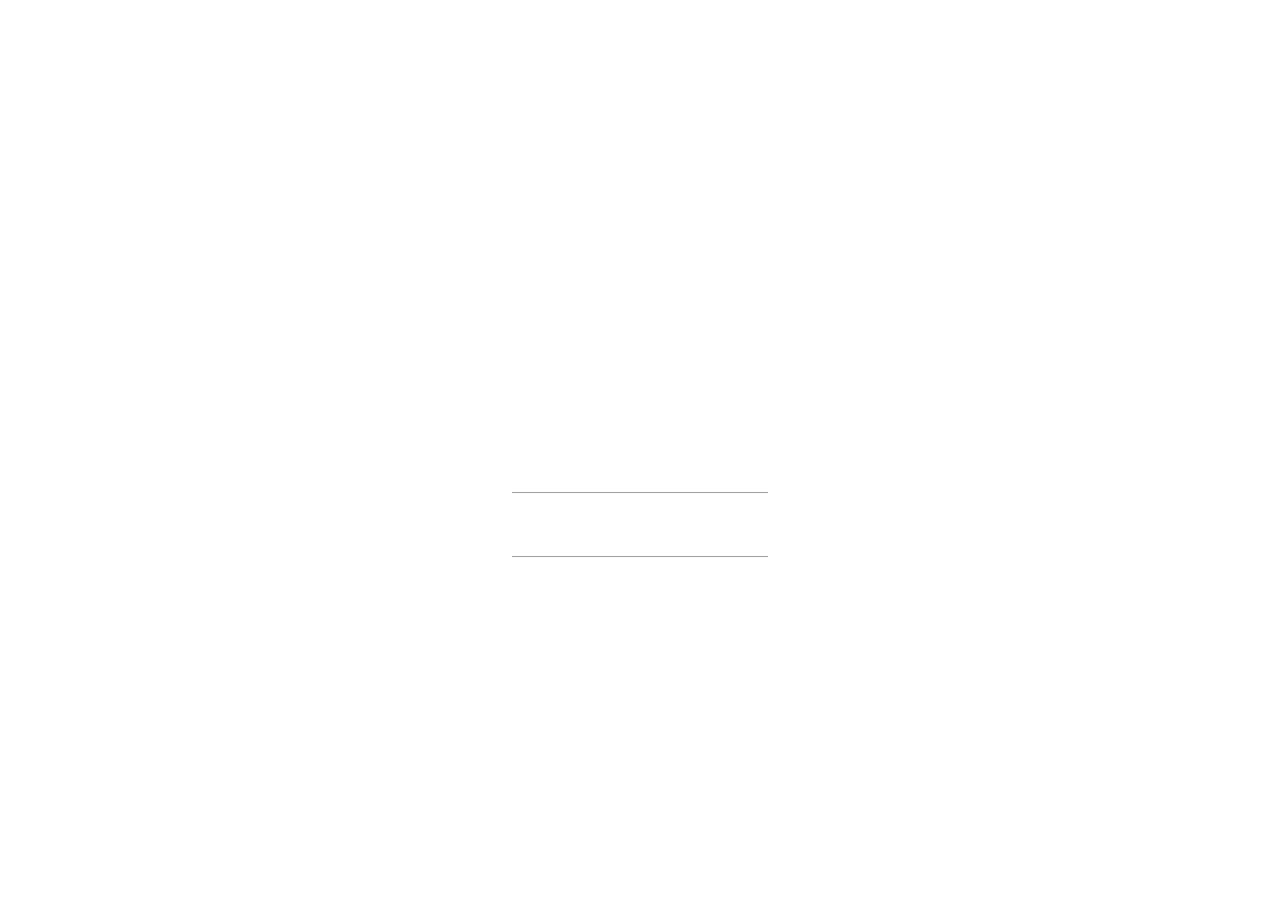
==== index.html @ 1c2d7563 "Revert front end changes for releases" ====
<!DOCTYPE html>
<html>
<title>Countess Wear Scarecrow Trail</title>
<meta charset="UTF-8">
<meta name="viewport" content="width=device-width, initial-scale=1">
<link rel="stylesheet" href="https://www.w3schools.com/w3css/4/w3.css">
<link rel="stylesheet" href="https://fonts.googleapis.com/css?family=Raleway">
<head>
  <script async src="https://www.googletagmanager.com/gtag/js?id=G-LDG10M14QM"></script>
  <script>
    window.dataLayer = window.dataLayer || [];
    function gtag(){dataLayer.push(arguments);}
    gtag('js', new Date());
    gtag('config', 'G-LDG10M14QM');
  </script>
</head>
<style>
body,h1 {font-family: "Raleway", sans-serif}
body, html {height: 100%}
.bgimg {
  background-image: url('/images/scarecrows.jpg');
  min-height: 100%;
  background-position: center;
  background-size: cover;
}
</style>
<body>

<div class="bgimg w3-display-container w3-animate-opacity w3-text-white">
  <div class="w3-display-middle">
    <h1 class="w3-jumbo w3-center w3-animate-top">Countess Wear Scarecrow Trail</h1>
    <hr class="w3-border-grey" style="margin:auto;width:40%">
    <p class="w3-large w3-center">15th-22nd February 2021</p>
    <hr class="w3-border-grey" style="margin:auto;width:40%">
    <p class="w3-large w3-center">More details coming soon</p>
  </div>
</div>

</body>
</html>
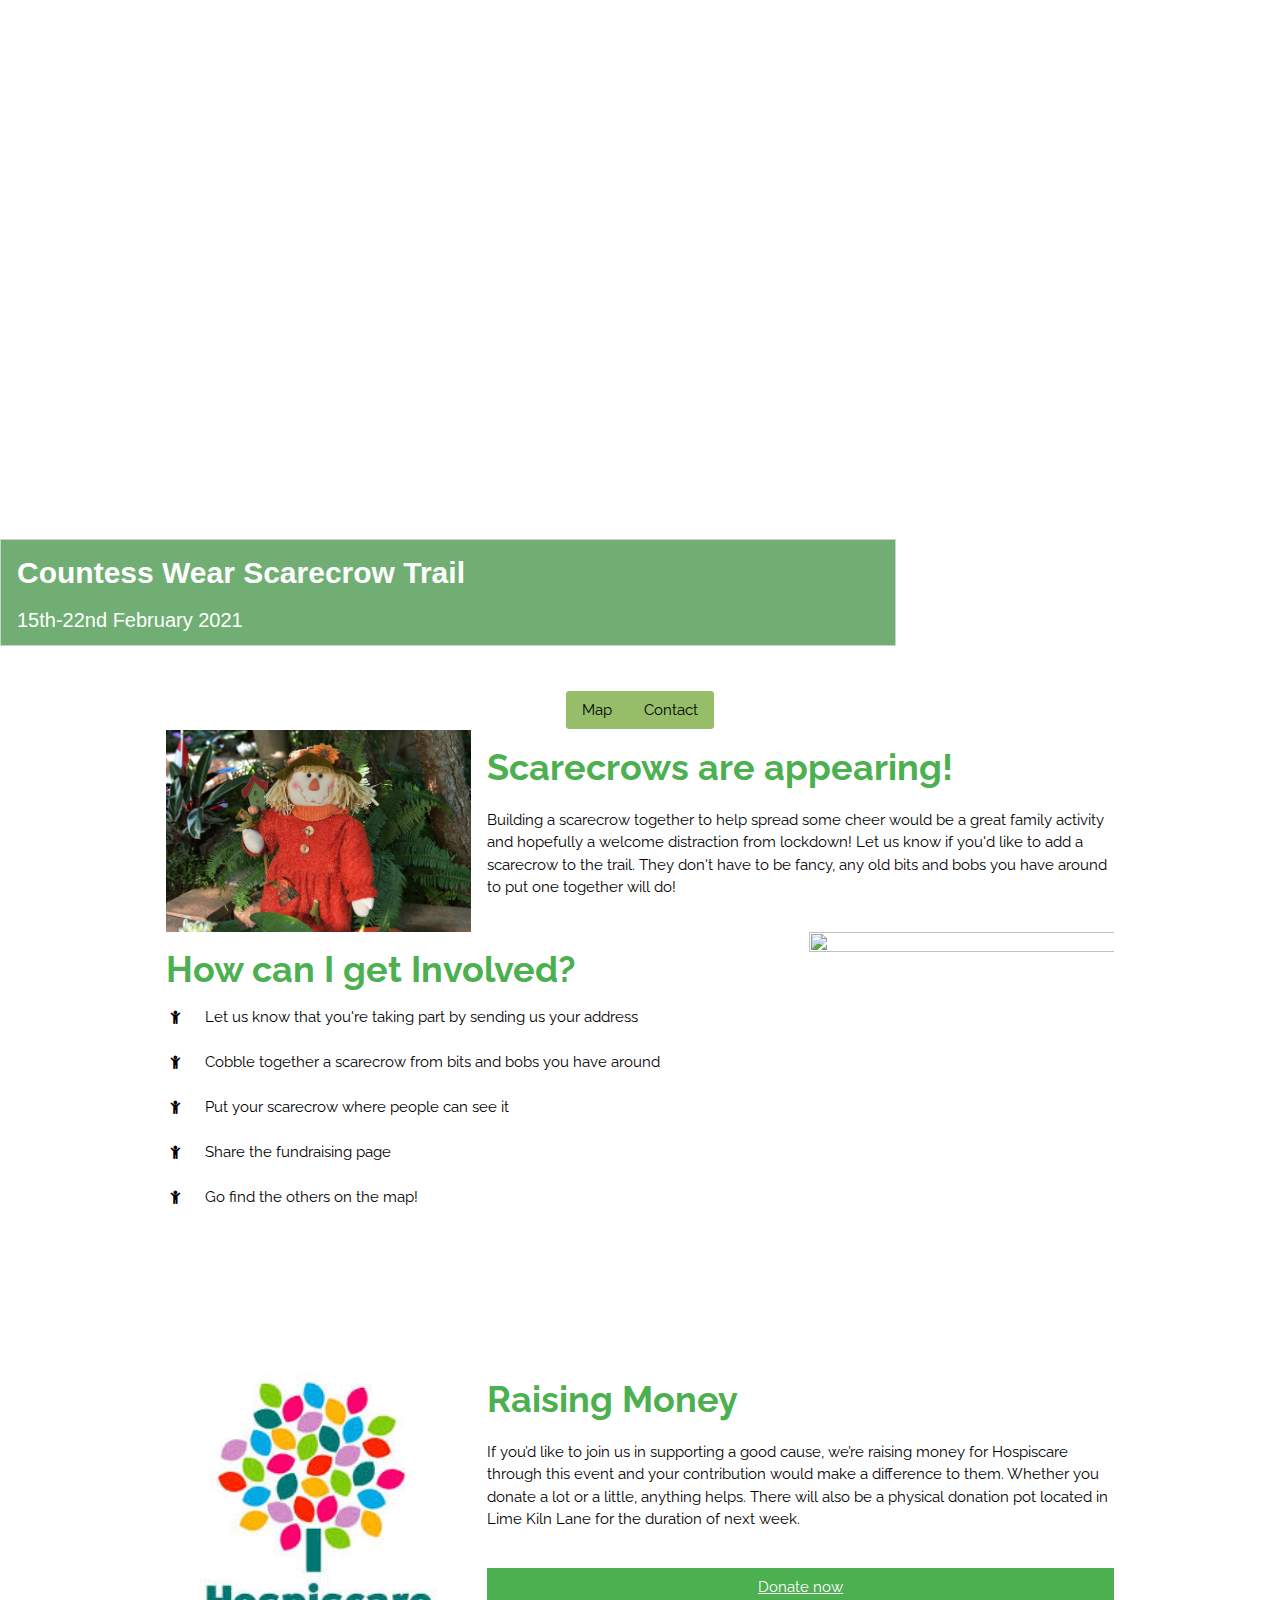
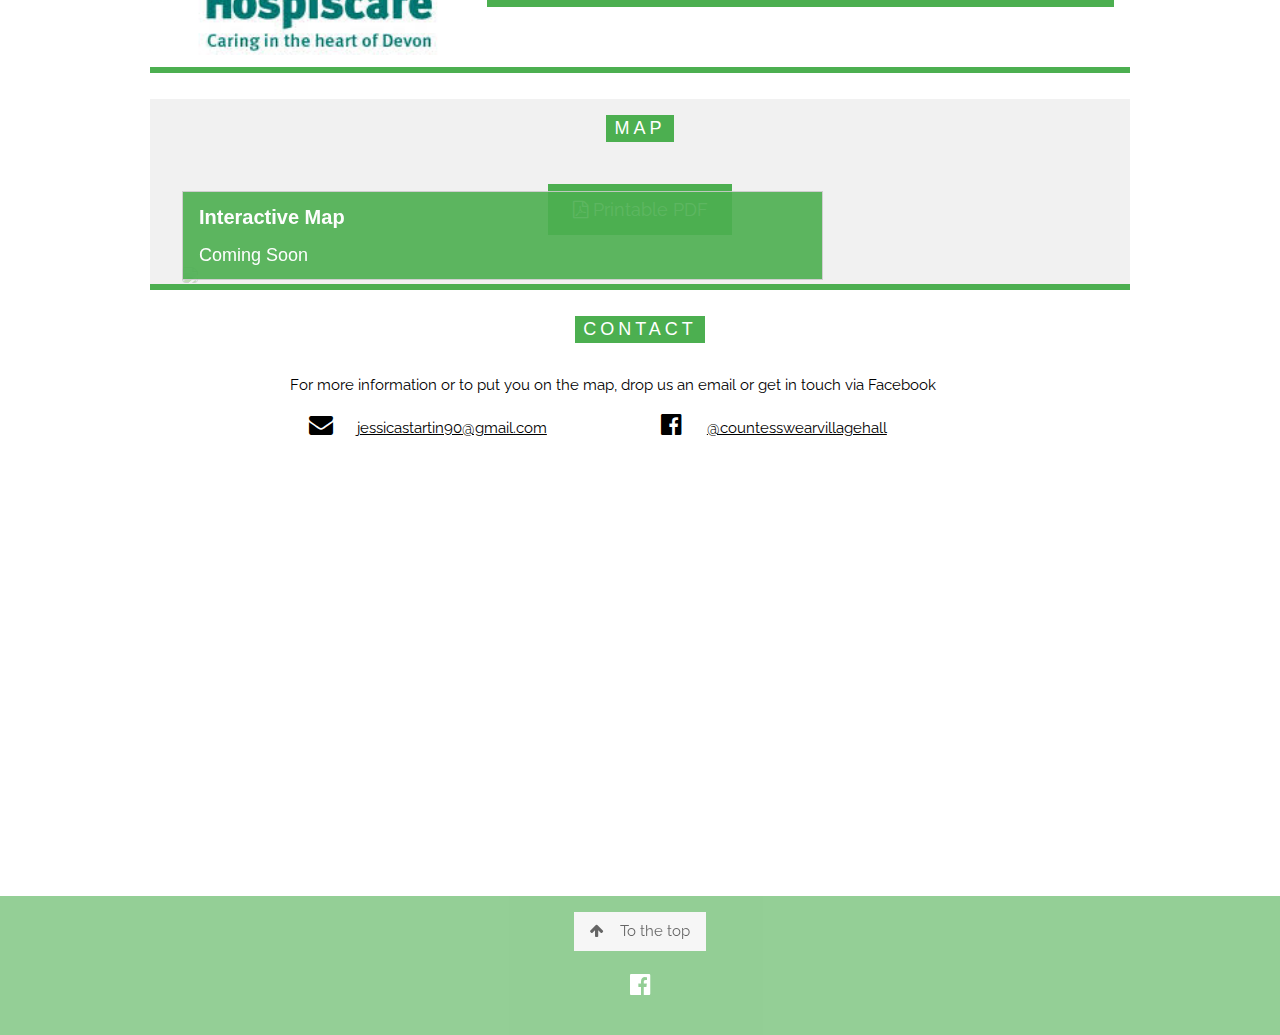
==== commit c2819936: "Added downloadable map" ====
--- a/index.html
+++ b/index.html
@@ -5,6 +5,8 @@
 <meta name="viewport" content="width=device-width, initial-scale=1">
 <link rel="stylesheet" href="https://www.w3schools.com/w3css/4/w3.css">
 <link rel="stylesheet" href="https://fonts.googleapis.com/css?family=Raleway">
+<link rel="stylesheet" href="https://cdnjs.cloudflare.com/ajax/libs/font-awesome/4.7.0/css/font-awesome.min.css">
+<link rel="stylesheet" href="/css/main.css">
 <head>
   <script async src="https://www.googletagmanager.com/gtag/js?id=G-LDG10M14QM"></script>
   <script>
@@ -14,27 +16,156 @@
     gtag('config', 'G-LDG10M14QM');
   </script>
 </head>
-<style>
-body,h1 {font-family: "Raleway", sans-serif}
-body, html {height: 100%}
-.bgimg {
-  background-image: url('/images/scarecrows.jpg');
-  min-height: 100%;
-  background-position: center;
-  background-size: cover;
-}
-</style>
 <body>
 
-<div class="bgimg w3-display-container w3-animate-opacity w3-text-white">
-  <div class="w3-display-middle">
-    <h1 class="w3-jumbo w3-center w3-animate-top">Countess Wear Scarecrow Trail</h1>
-    <hr class="w3-border-grey" style="margin:auto;width:40%">
-    <p class="w3-large w3-center">15th-22nd February 2021</p>
-    <hr class="w3-border-grey" style="margin:auto;width:40%">
-    <p class="w3-large w3-center">More details coming soon</p>
+  <!-- Links (sit on top) -->
+
+
+<div class="w3-sand w3-grayscale w3-large" id="home"></div>
+  <div class="bgimg w3-display-container w3-animate-opacity w3-text-white">
+    <div class="w3-left">
+      <div class="w3-display-bottomleft w3-container w3-border w3-green"
+          style="bottom:10%;opacity:0.9;width:70%">
+        <h2><b>Countess Wear Scarecrow Trail</b></h2>
+        <h4>15th-22nd February 2021</h4>
+      </div>
+    </div>
+    <div class="w3-center">
+      <div class="w3-bar w3-light-green w3-round w3-display-bottommiddle" style="bottom:-16px">
+        <a href="#map" class="w3-bar-item w3-button">Map</a>
+        <a href="#contact" class="w3-bar-item w3-button">Contact</a>
+      </div>
+    </div>
   </div>
 </div>
 
+
+<!-- About Container -->
+<div class="w3-container" id="about">
+  <div class="w3-content">
+    
+    <!-- The App Section -->
+    <div class="w3-padding-16 w3-white">
+      <div class="w3-row-padding ">
+        <div class="w3-col l4 m6">
+          <img src="/images/scarecrow-doll.jpg" class="w3-image w3-right w3-hide-small" width="335" height="471">
+        </div>
+        <div class="w3-col l8 m6 ">
+          <h1 class="w3-xxlarge w3-text-green"><b>Scarecrows are appearing!</b></h1>
+          <p>Building a scarecrow together to help spread some cheer would be a great family activity and hopefully a welcome distraction from lockdown! Let us know if you'd like to add a scarecrow to the trail. They don't have to be fancy, any old bits and bobs you have around to put one together will do!</p>
+          </div>
+      </div>
+      <div class="w3-row-padding">
+
+        <div class="w3-col l8 m6 ">
+          <h1 class="w3-xxlarge w3-text-green"><b>How can I get Involved?</b></h1>
+          <i class="fa fa-child fa-fw w3-hover-text-black w3-margin-right"></i> Let us know that you're taking part by sending us your address<br><br>
+          <i class="fa fa-child fa-fw w3-hover-text-black w3-margin-right"></i> Cobble together a scarecrow from bits and bobs you have around<br><br>
+          <i class="fa fa-child fa-fw w3-hover-text-black w3-margin-right"></i> Put your scarecrow where people can see it<br><br>
+          <i class="fa fa-child fa-fw w3-hover-text-black w3-margin-right"></i> Share the fundraising page<br><br>
+          <i class="fa fa-child fa-fw w3-hover-text-black w3-margin-right"></i> Go find the others on the map!<br>
+    
+        </div>
+        <div class="w3-col l4 m6">
+          <img src="/images/poster.jpg" class="w3-image w3-right w3-hide-small" width="335" height="471">      
+        </div>
+      </div>
+
+      <div class="w3-row-padding w3-bottombar w3-border-green ">
+        <div class="w3-col l4 m6">
+          <img src="/images/hospicecare.jpeg" class="w3-image w3-right w3-hide-small" width="335" height="471">
+        </div>
+        <div class="w3-col l8 m6 ">
+          <h1 class="w3-xxlarge w3-text-green"><b>Raising Money</b></h1>
+          <p>If you’d like to join us in supporting a good cause, we’re raising money for Hospiscare through this event and your contribution would make a difference to them. Whether you donate a lot or a little, anything helps. There will also be a physical donation pot located in Lime Kiln Lane for the duration of next week. </p>
+          <br>
+          <button class="w3-button w3-block w3-green"><a href="https://www.facebook.com/donate/505318937122214/505318953788879/"  onclick="gtag('event', 'donate', {'event_category': 'click'} );">Donate now</a></button>
+      
+          </div>
+      </div>
+    </div>
+  </div>
+</div>
+
+
+
+
+
+
+<!-- Map -->
+<div class="w3-container" id="map">
+  <div class="w3-content w3-light-gray">
+    <h5 class="w3-center w3-padding-16"><span class="w3-tag w3-wide w3-green">MAP</span></h5>
+
+    <!-- <div class="w3-container w3-hide-small">
+      <iframe class="w3-center" width="100%" height="450" class="iframe" src="https://www.google.com/maps/d/embed?mid=1ycUJWrO0EfVWP2NIgnYEnzdc4XuN7jpr&hl=en" scrolling="no" frameborder="0" allowfullscreen="true" allow="autoplay; clipboard-write; encrypted-media; picture-in-picture; web-share"></iframe>
+    </div>
+    <div class="w3-container w3-hide-large w3-hide-medium">
+      <iframe class="w3-center" width="100%" height="450" class="iframeSmall" src="https://www.google.com/maps/d/embed?mid=1ycUJWrO0EfVWP2NIgnYEnzdc4XuN7jpr&hl=en" scrolling="no" frameborder="0" allowfullscreen="true" allow="autoplay; clipboard-write; encrypted-media; picture-in-picture; web-share"></iframe>
+    </div>-->
+    <div class="w3-container">
+      <div class="w3-center w3-padding-16">
+        <a href="files/TrailMap2021.pdf"   onclick="gtag('event', 'trailmap', {'event_category': 'download'} );" class="w3-button w3-green w3-padding-large w3-large" download="TrailMap2021.pdf">
+          <i class="fa fa-file-pdf-o" style="min-width:16px;text-align: center"></i> Printable PDF
+        </a>
+      </div> 
+
+        <div class="w3-container">
+            <div class="w3-display-container">
+              <img src="/images/staticmap.jpg" class="mapImg w3-margin-top w3-round" style="opacity: 0.3;">
+              <div class="w3-display-bottomleft w3-container w3-border w3-green"
+                style="bottom:10%;opacity:0.9;width:70%">
+              <h4><b>Interactive Map</b></h2>
+              <h5>Coming Soon</h4>
+            </div>
+            </div>
+        </div>
+    </div>
+
+    
+    <div class="w3-row-padding w3-bottombar w3-border-green "></div>
+  </div>
+</div>
+
+<!-- Contact -->
+<div class="w3-container" id="contact">
+  <div class="w3-content" style="max-width:700px">
+    <h5 class="w3-center w3-padding-16"><span class="w3-tag w3-wide w3-green">CONTACT</span></h5>
+   
+        <p>For more information or to put you on the map, drop us an email or get in touch via Facebook</p>
+        <div class="w3-half">
+          <div class="w3-container">
+            <i class="fa fa-envelope fa-fw w3-hover-text-black w3-xlarge w3-margin-right"></i>
+            <a href="mailto:jessicastartin90@gmail.com?subject=Scarecrow Enquiry"  onclick="gtag('event', 'contact', {'event_category': 'emailclick'} );">jessicastartin90@gmail.com</a><br>
+          </div>
+        </div>
+        <div class="w3-half">
+          <div class="w3-container">
+            <i class="fa fa-facebook-official fa-fw w3-hover-text-black w3-xlarge w3-margin-right"></i> 
+            <a href="http://www.facebook.com/countesswearvillagehall" onclick="gtag('event', 'contact', {'event_category': 'facebookclick'} );">@countesswearvillagehall</a><br>
+          </div>
+        </div>
+
+        <div class="w3-center">
+          <div class="w3-container w3-hide-small">
+            <iframe class="w3-center" width="100%" height="450" class="iframe" src="https://www.facebook.com/plugins/page.php?href=https%3A%2F%2Fwww.facebook.com%2Fcountesswearvillagehall&tabs=timeline&width=500&height=420&small_header=true&adapt_container_width=true&hide_cover=true&show_facepile=false&appId=1873027913000738" scrolling="no" frameborder="0" allowfullscreen="true" allow="autoplay; clipboard-write; encrypted-media; picture-in-picture; web-share"></iframe>
+          </div>
+          <div class="w3-container w3-hide-large w3-hide-medium w3-center">
+            <iframe class="w3-center" width="100%" height="450" class="iframeSmall" src="https://www.facebook.com/plugins/page.php?href=https%3A%2F%2Fwww.facebook.com%2Fcountesswearvillagehall&tabs=timeline&width=250&height=420&small_header=true&adapt_container_width=true&hide_cover=true&show_facepile=false&appId=1873027913000738" scrolling="no" frameborder="0" allowfullscreen="true" allow="autoplay; clipboard-write; encrypted-media; picture-in-picture; web-share"></iframe>
+          </div>
+        </div>
+        <!-- <iframe src="https://www.facebook.com/plugins/page.php?href=https%3A%2F%2Fwww.facebook.com%2Fcountesswearvillagehall&tabs=timeline&width=500&height=70&small_header=true&adapt_container_width=true&hide_cover=true&show_facepile=false&appId=1873027913000738" width="500" height="70" style="border:none;overflow:hidden" scrolling="no" frameborder="0" allowfullscreen="true" allow="autoplay; clipboard-write; encrypted-media; picture-in-picture; web-share"></iframe>             -->
+
+  </div>
+</div>
+
+<!-- Footer -->
+<footer class="w3-center w3-green w3-padding-16 w3-opacity w3-hover-opacity-off">
+  <a href="#home" class="w3-button w3-light-grey"><i class="fa fa-arrow-up w3-margin-right"></i>To the top</a>
+  <div class="w3-xlarge w3-section">
+      <a href="http://www.facebook.com/countesswearvillagehall" onclick="gtag('event', 'footer', {'event_category': 'facbookclick'} );"><i class="fa fa-facebook-official w3-hover-opacity"></i></a>
+
+  </div>
+</footer>
 </body>
 </html>
--- a/css/main.css
+++ b/css/main.css
@@ -0,0 +1,15 @@
+
+body,h1 {font-family: "Raleway", sans-serif}
+body, html {height: 100%}
+.bgimg {
+  background-image: url('/images/scarecrows.jpg');
+  margin-top: 3%;
+  min-height: 75%;
+  background-position: center;
+  background-size: cover;
+  filter: grayscale(0.3)
+}
+.mapImg { width:100% }
+.aboutImg { width: 80%; padding: 10% }
+.iframe { margin-left:10%;border:none;overflow:hidden }
+.iframeSmall { border:none;overflow:hidden  }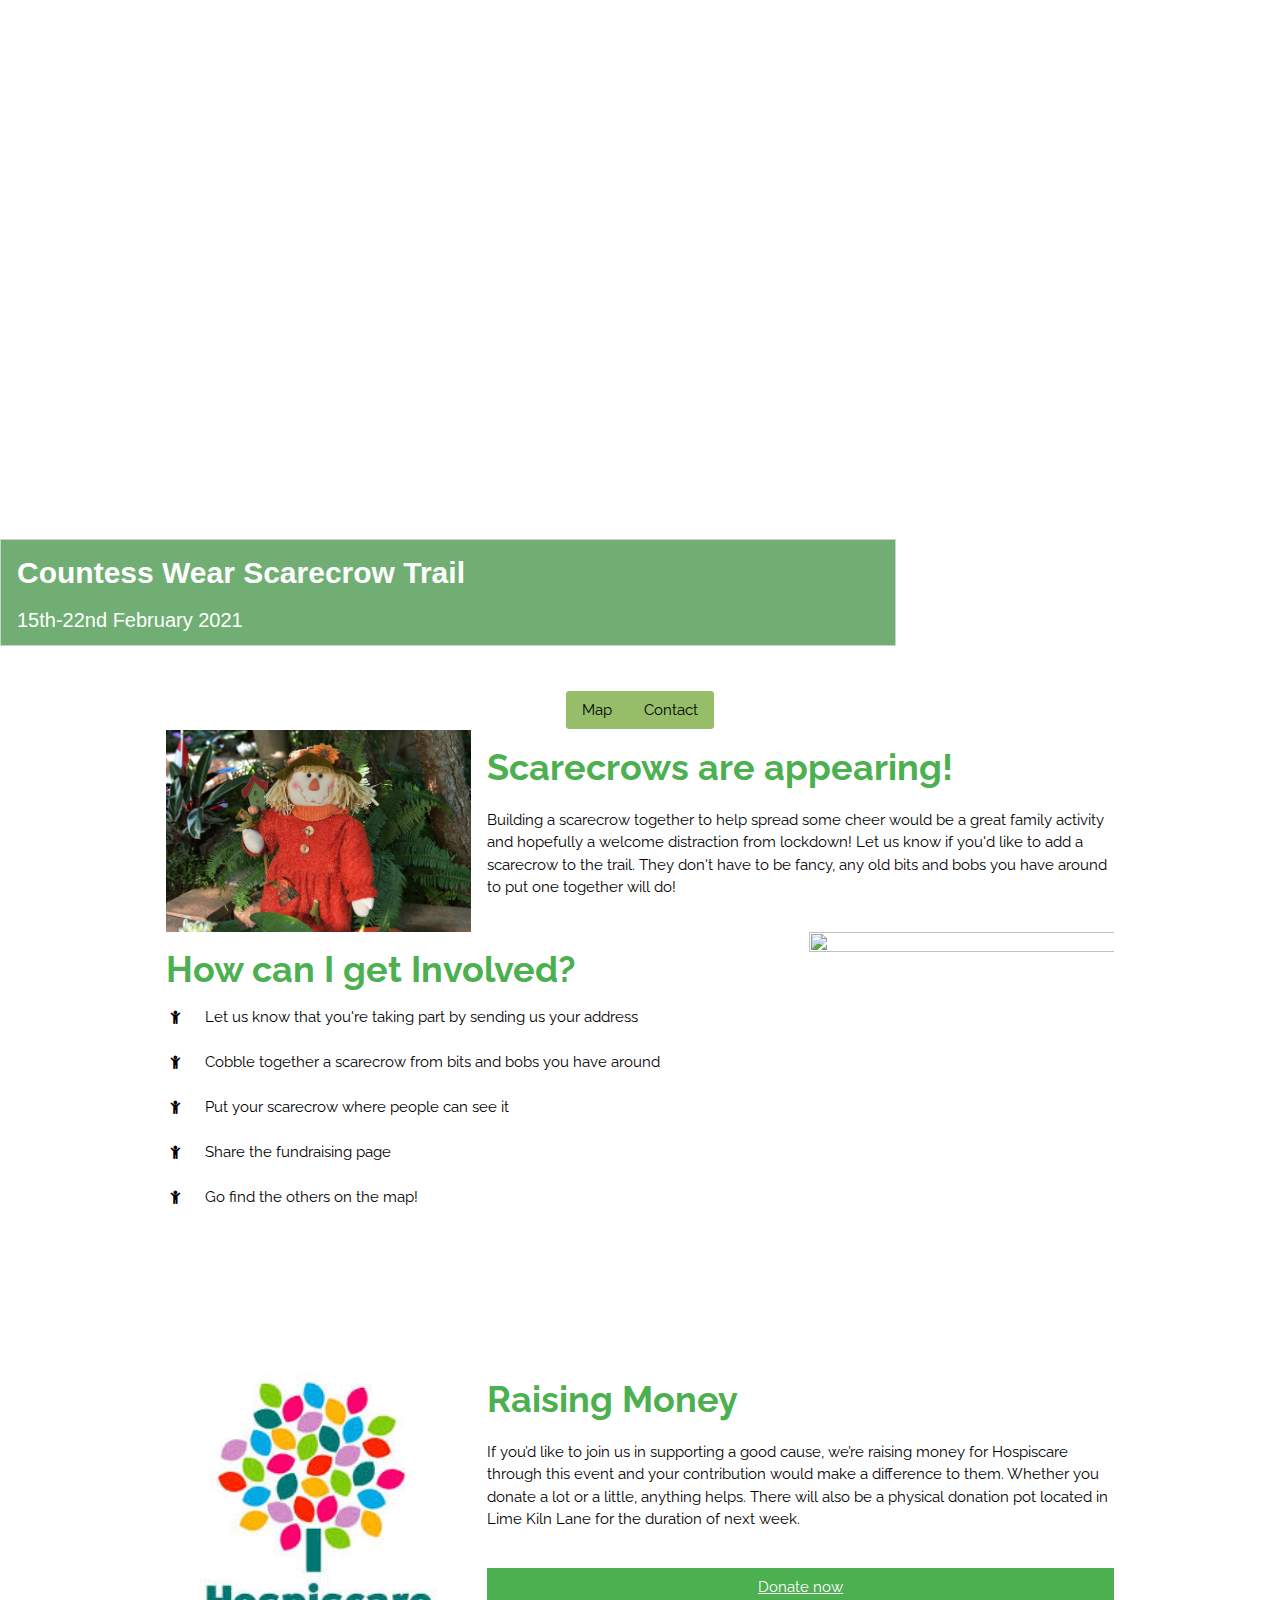
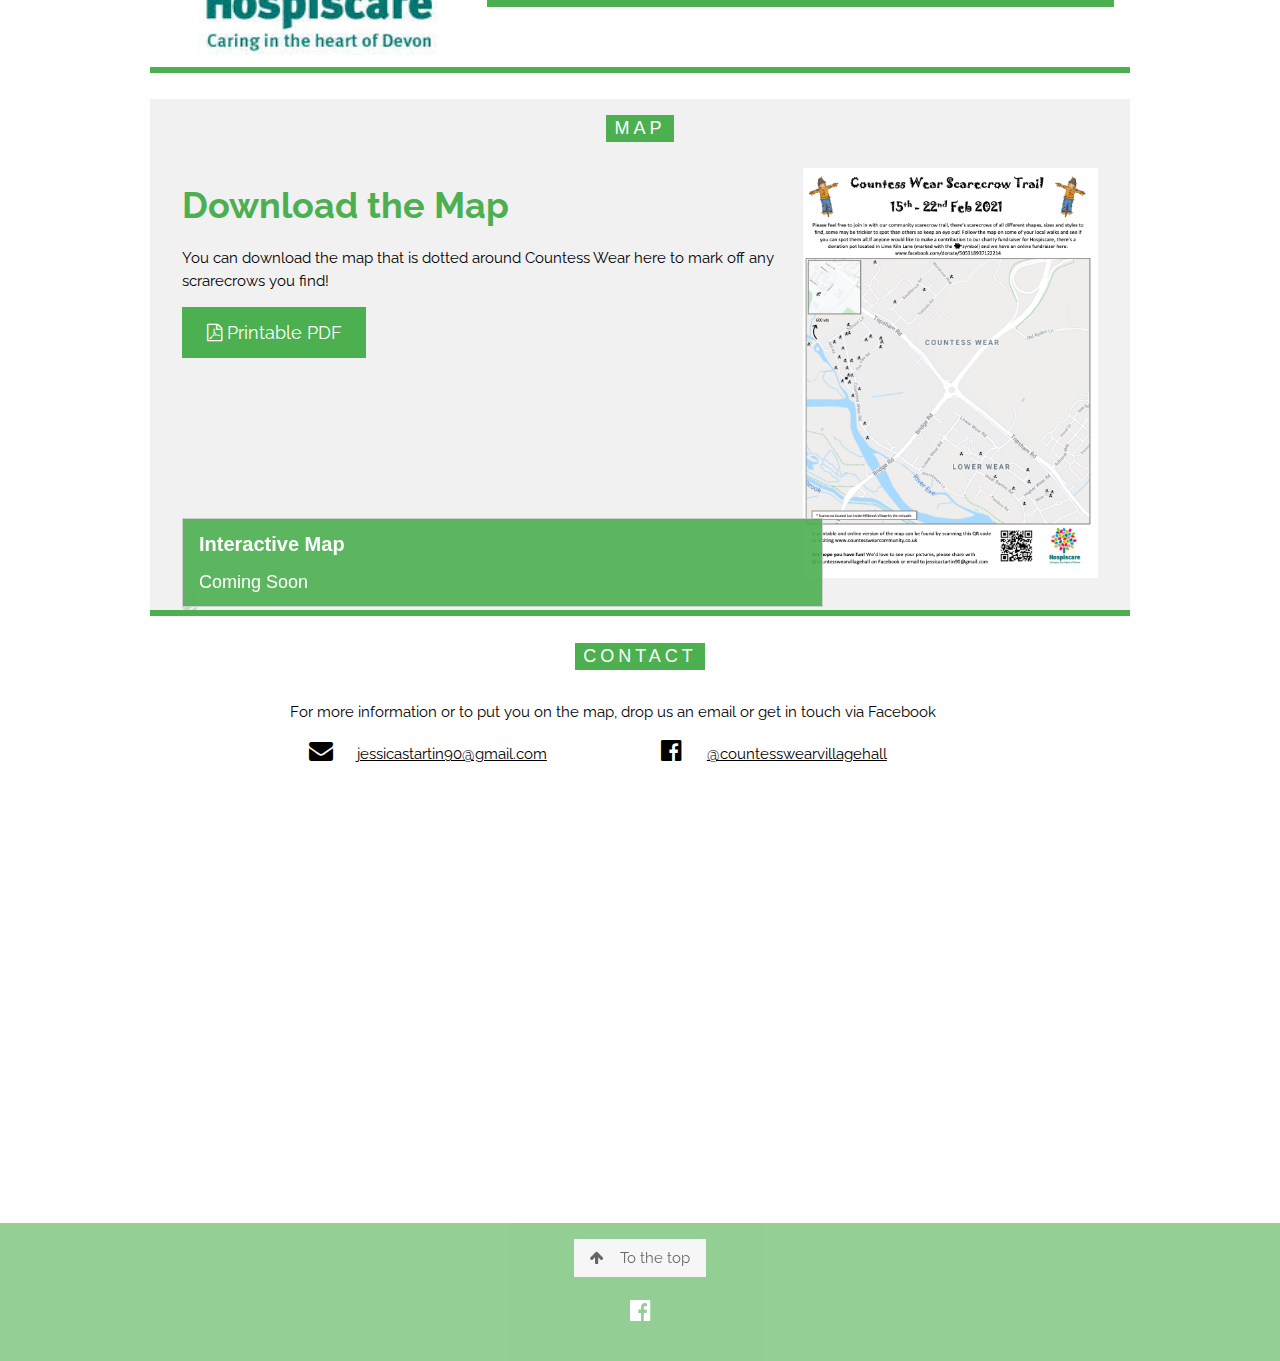
==== commit 3e1f2a40: "added image of map and descriptive text" ====
--- a/index.html
+++ b/index.html
@@ -104,11 +104,20 @@
       <iframe class="w3-center" width="100%" height="450" class="iframeSmall" src="https://www.google.com/maps/d/embed?mid=1ycUJWrO0EfVWP2NIgnYEnzdc4XuN7jpr&hl=en" scrolling="no" frameborder="0" allowfullscreen="true" allow="autoplay; clipboard-write; encrypted-media; picture-in-picture; web-share"></iframe>
     </div>-->
     <div class="w3-container">
-      <div class="w3-center w3-padding-16">
-        <a href="files/TrailMap2021.pdf"   onclick="gtag('event', 'trailmap', {'event_category': 'download'} );" class="w3-button w3-green w3-padding-large w3-large" download="TrailMap2021.pdf">
-          <i class="fa fa-file-pdf-o" style="min-width:16px;text-align: center"></i> Printable PDF
-        </a>
-      </div> 
+
+      <div class="w3-row-padding ">
+        <div class="w3-col l8 m6 ">
+          <h1 class="w3-xxlarge w3-text-green"><b>Download the Map</b></h1>
+          <p>You can download the map that is dotted around Countess Wear here to mark off any scrarecrows you find!</p>
+          <a href="files/TrailMap2021.pdf"   onclick="gtag('event', 'trailmap', {'event_category': 'download'} );" class="w3-button w3-green w3-padding-large w3-large" download="TrailMap2021.pdf">
+            <i class="fa fa-file-pdf-o" style="min-width:16px;text-align: center"></i> Printable PDF
+          </a>
+          </div>
+          <div class="w3-col l4 m6">
+            <img src="/images/trailmap.jpg" class="w3-image w3-right w3-hide-small" width="335" height="471">
+          </div>
+      </div>
+
 
         <div class="w3-container">
             <div class="w3-display-container">
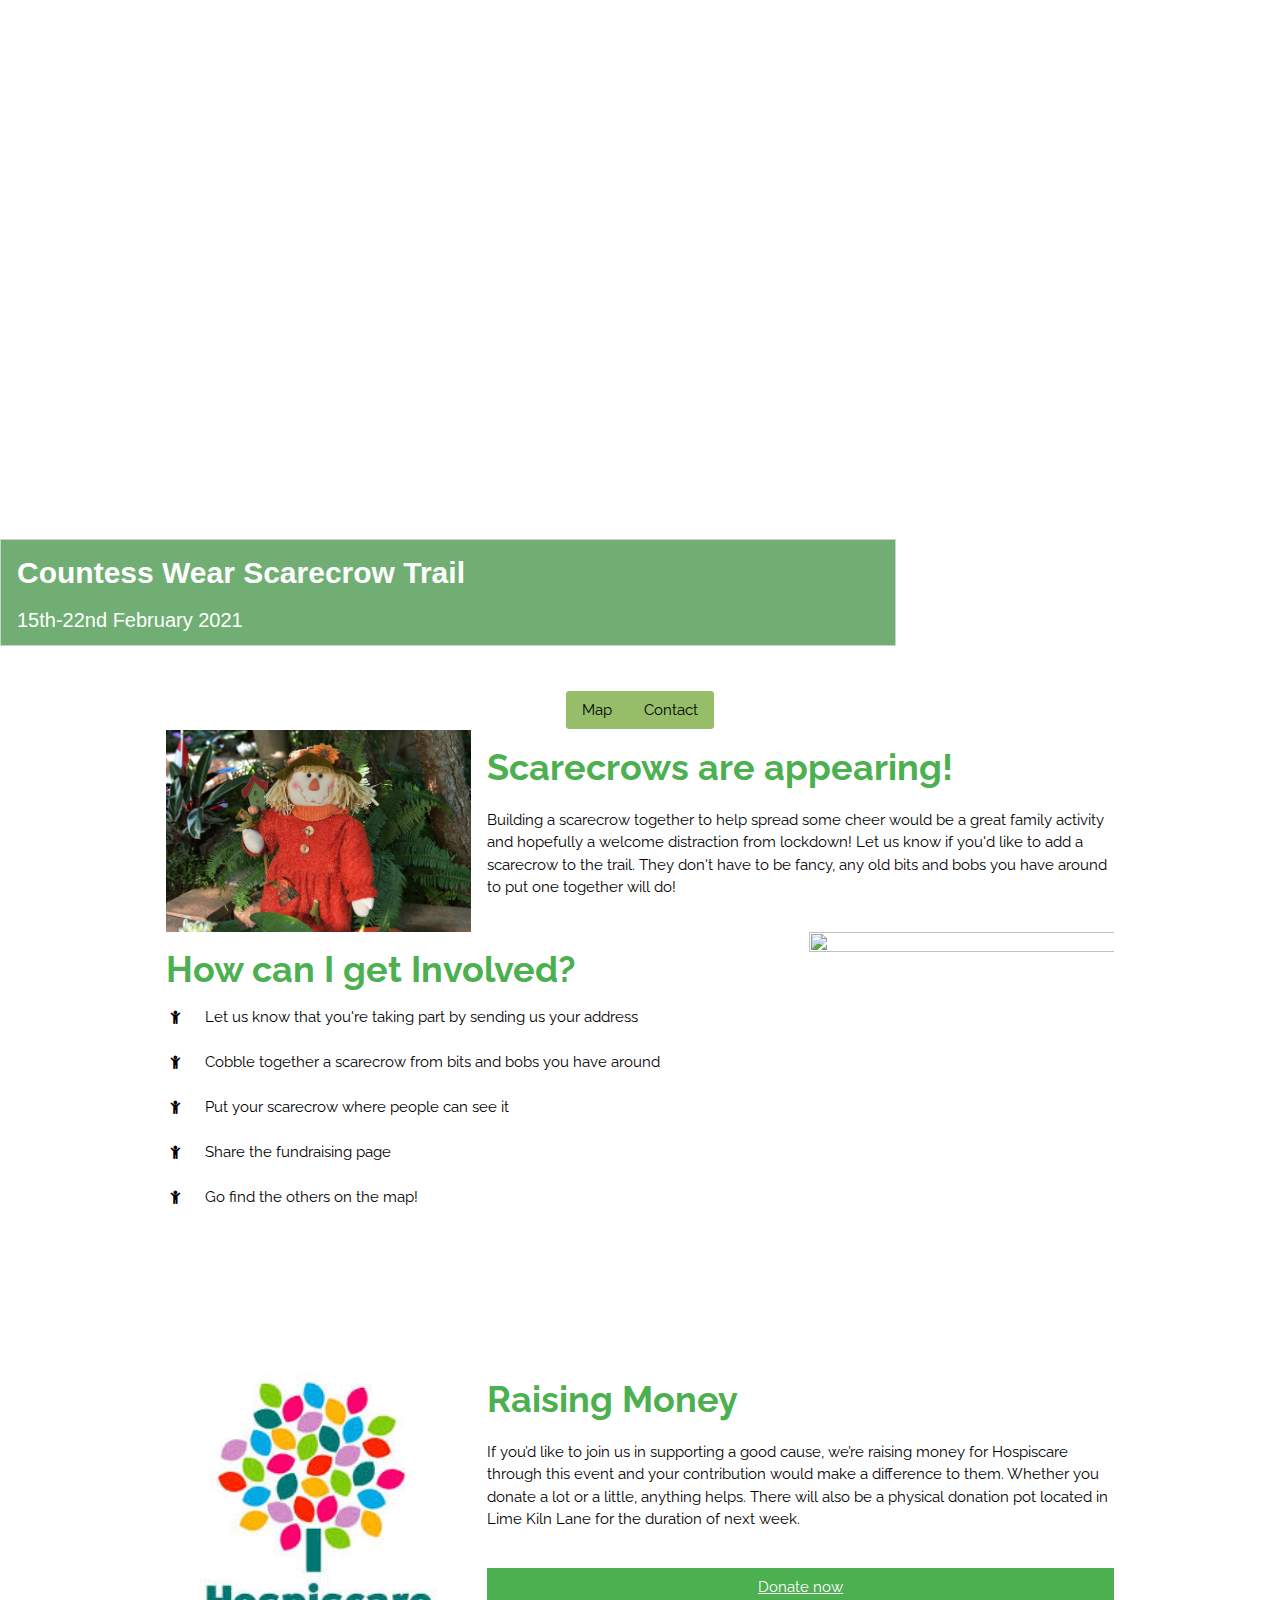
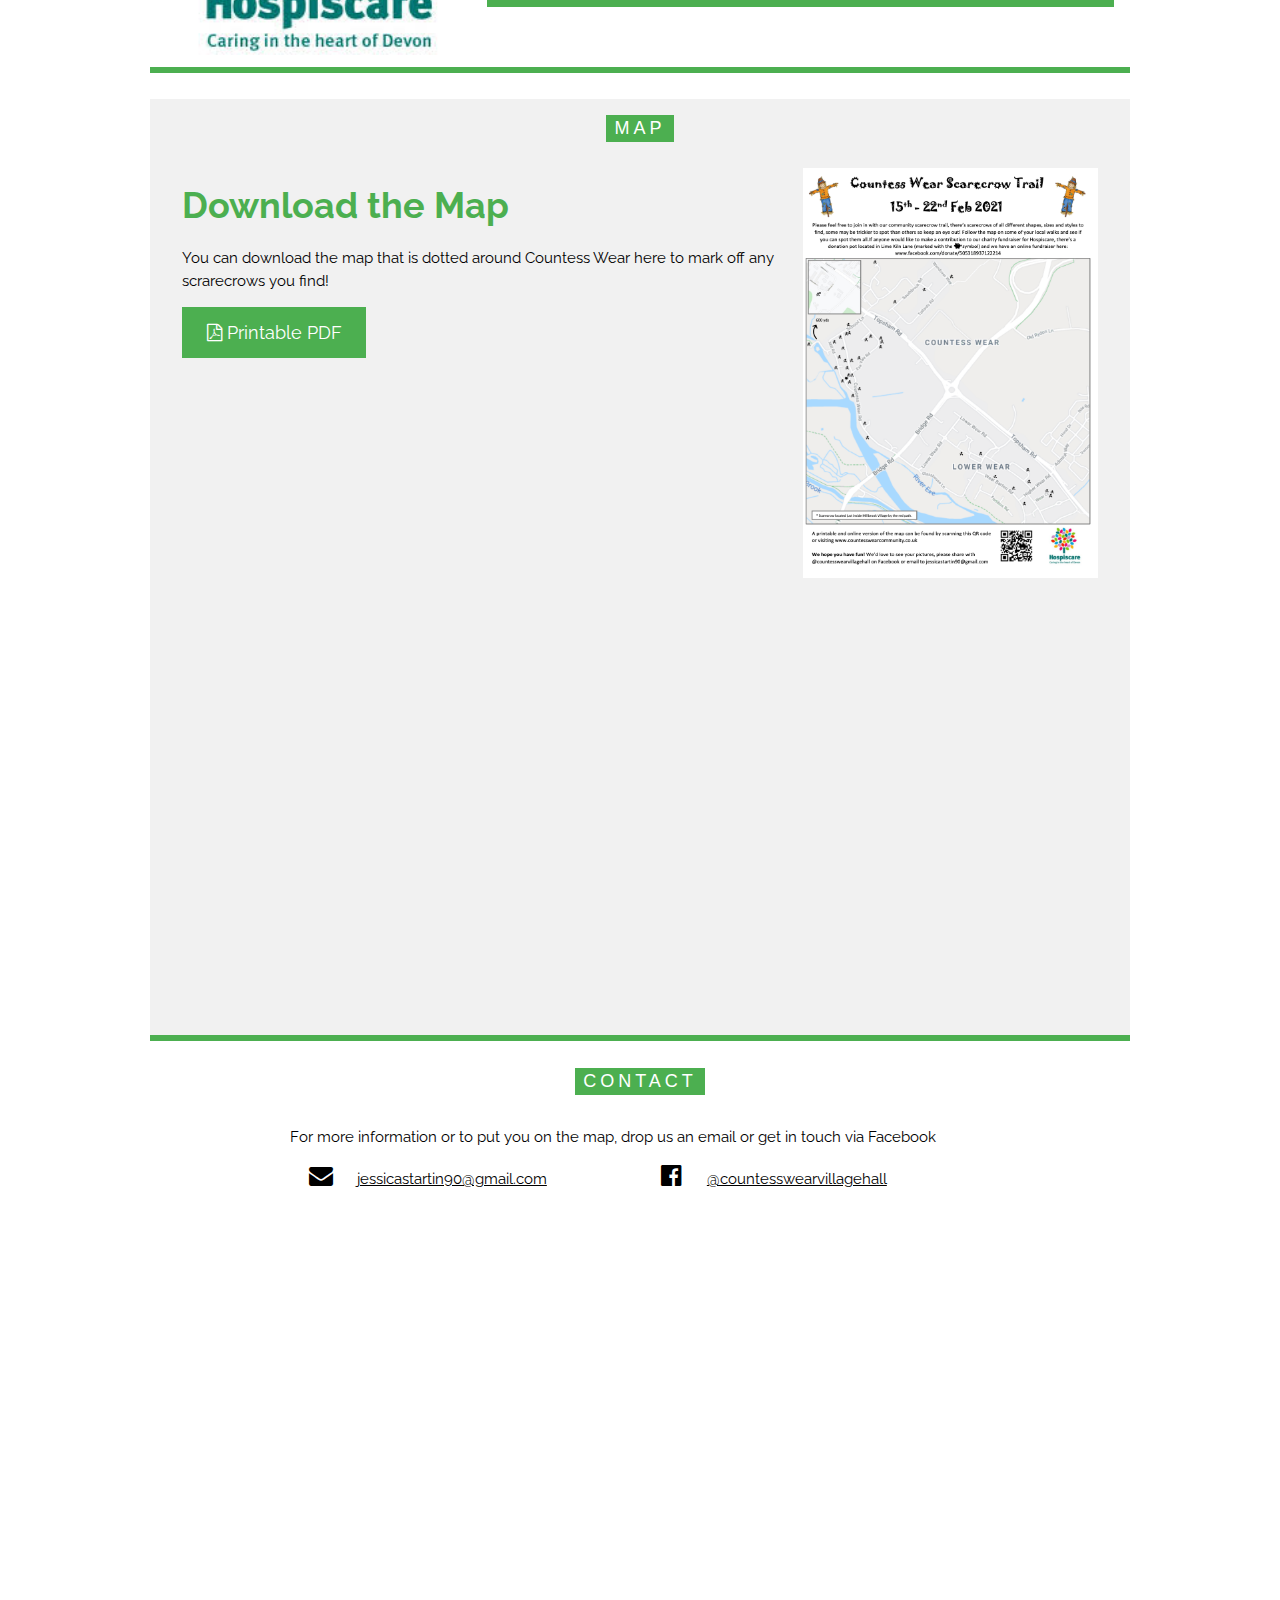
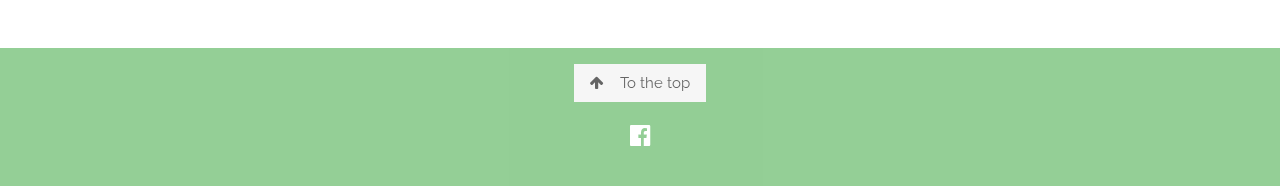
==== commit a27a7027: "Replaced coming soon map with real one" ====
--- a/index.html
+++ b/index.html
@@ -97,14 +97,8 @@
   <div class="w3-content w3-light-gray">
     <h5 class="w3-center w3-padding-16"><span class="w3-tag w3-wide w3-green">MAP</span></h5>
 
-    <!-- <div class="w3-container w3-hide-small">
-      <iframe class="w3-center" width="100%" height="450" class="iframe" src="https://www.google.com/maps/d/embed?mid=1ycUJWrO0EfVWP2NIgnYEnzdc4XuN7jpr&hl=en" scrolling="no" frameborder="0" allowfullscreen="true" allow="autoplay; clipboard-write; encrypted-media; picture-in-picture; web-share"></iframe>
-    </div>
-    <div class="w3-container w3-hide-large w3-hide-medium">
-      <iframe class="w3-center" width="100%" height="450" class="iframeSmall" src="https://www.google.com/maps/d/embed?mid=1ycUJWrO0EfVWP2NIgnYEnzdc4XuN7jpr&hl=en" scrolling="no" frameborder="0" allowfullscreen="true" allow="autoplay; clipboard-write; encrypted-media; picture-in-picture; web-share"></iframe>
-    </div>-->
     <div class="w3-container">
-
+      
       <div class="w3-row-padding ">
         <div class="w3-col l8 m6 ">
           <h1 class="w3-xxlarge w3-text-green"><b>Download the Map</b></h1>
@@ -112,24 +106,31 @@
           <a href="files/TrailMap2021.pdf"   onclick="gtag('event', 'trailmap', {'event_category': 'download'} );" class="w3-button w3-green w3-padding-large w3-large" download="TrailMap2021.pdf">
             <i class="fa fa-file-pdf-o" style="min-width:16px;text-align: center"></i> Printable PDF
           </a>
-          </div>
-          <div class="w3-col l4 m6">
-            <img src="/images/trailmap.jpg" class="w3-image w3-right w3-hide-small" width="335" height="471">
-          </div>
+        </div>
+        <div class="w3-col l4 m6">
+          <img src="/images/trailmap.jpg" class="w3-image w3-right w3-hide-small" width="335" height="471">
+        </div>
       </div>
-
-
-        <div class="w3-container">
-            <div class="w3-display-container">
-              <img src="/images/staticmap.jpg" class="mapImg w3-margin-top w3-round" style="opacity: 0.3;">
-              <div class="w3-display-bottomleft w3-container w3-border w3-green"
-                style="bottom:10%;opacity:0.9;width:70%">
-              <h4><b>Interactive Map</b></h2>
-              <h5>Coming Soon</h4>
-            </div>
-            </div>
+      
+    </div>
+      
+    <div class="w3-container">
+      <div class="w3-display-container">
+        <div class="w3-container w3-hide-small">
+          <iframe class="w3-center" width="100%" height="450" class="iframe" src="https://www.google.co.uk/maps/d/embed?mid=15w92a5DOBfNch7_p6O1Oi2nCLw6jeSP8" scrolling="no" frameborder="0" allowfullscreen="true" allow="autoplay; clipboard-write; encrypted-media; picture-in-picture; web-share"></iframe>
         </div>
-    </div>
+        <div class="w3-container w3-hide-large w3-hide-medium">
+          <iframe class="w3-center" width="100%" height="450" class="iframeSmall" src="https://www.google.co.uk/maps/d/embed?mid=15w92a5DOBfNch7_p6O1Oi2nCLw6jeSP8" scrolling="no" frameborder="0" allowfullscreen="true" allow="autoplay; clipboard-write; encrypted-media; picture-in-picture; web-share"></iframe>
+          
+        </div>
+        <!-- <img src="/images/staticmap.jpg" class="mapImg w3-margin-top w3-round" style="opacity: 0.3;">
+        <div class="w3-display-bottomleft w3-container w3-border w3-green"
+        style="bottom:10%;opacity:0.9;width:70%">
+          <h4><b>Interactive Map</b></h2>
+          <h5>Coming Soon</h4>
+        </div> -->
+      </div>
+  </div>
 
     
     <div class="w3-row-padding w3-bottombar w3-border-green "></div>
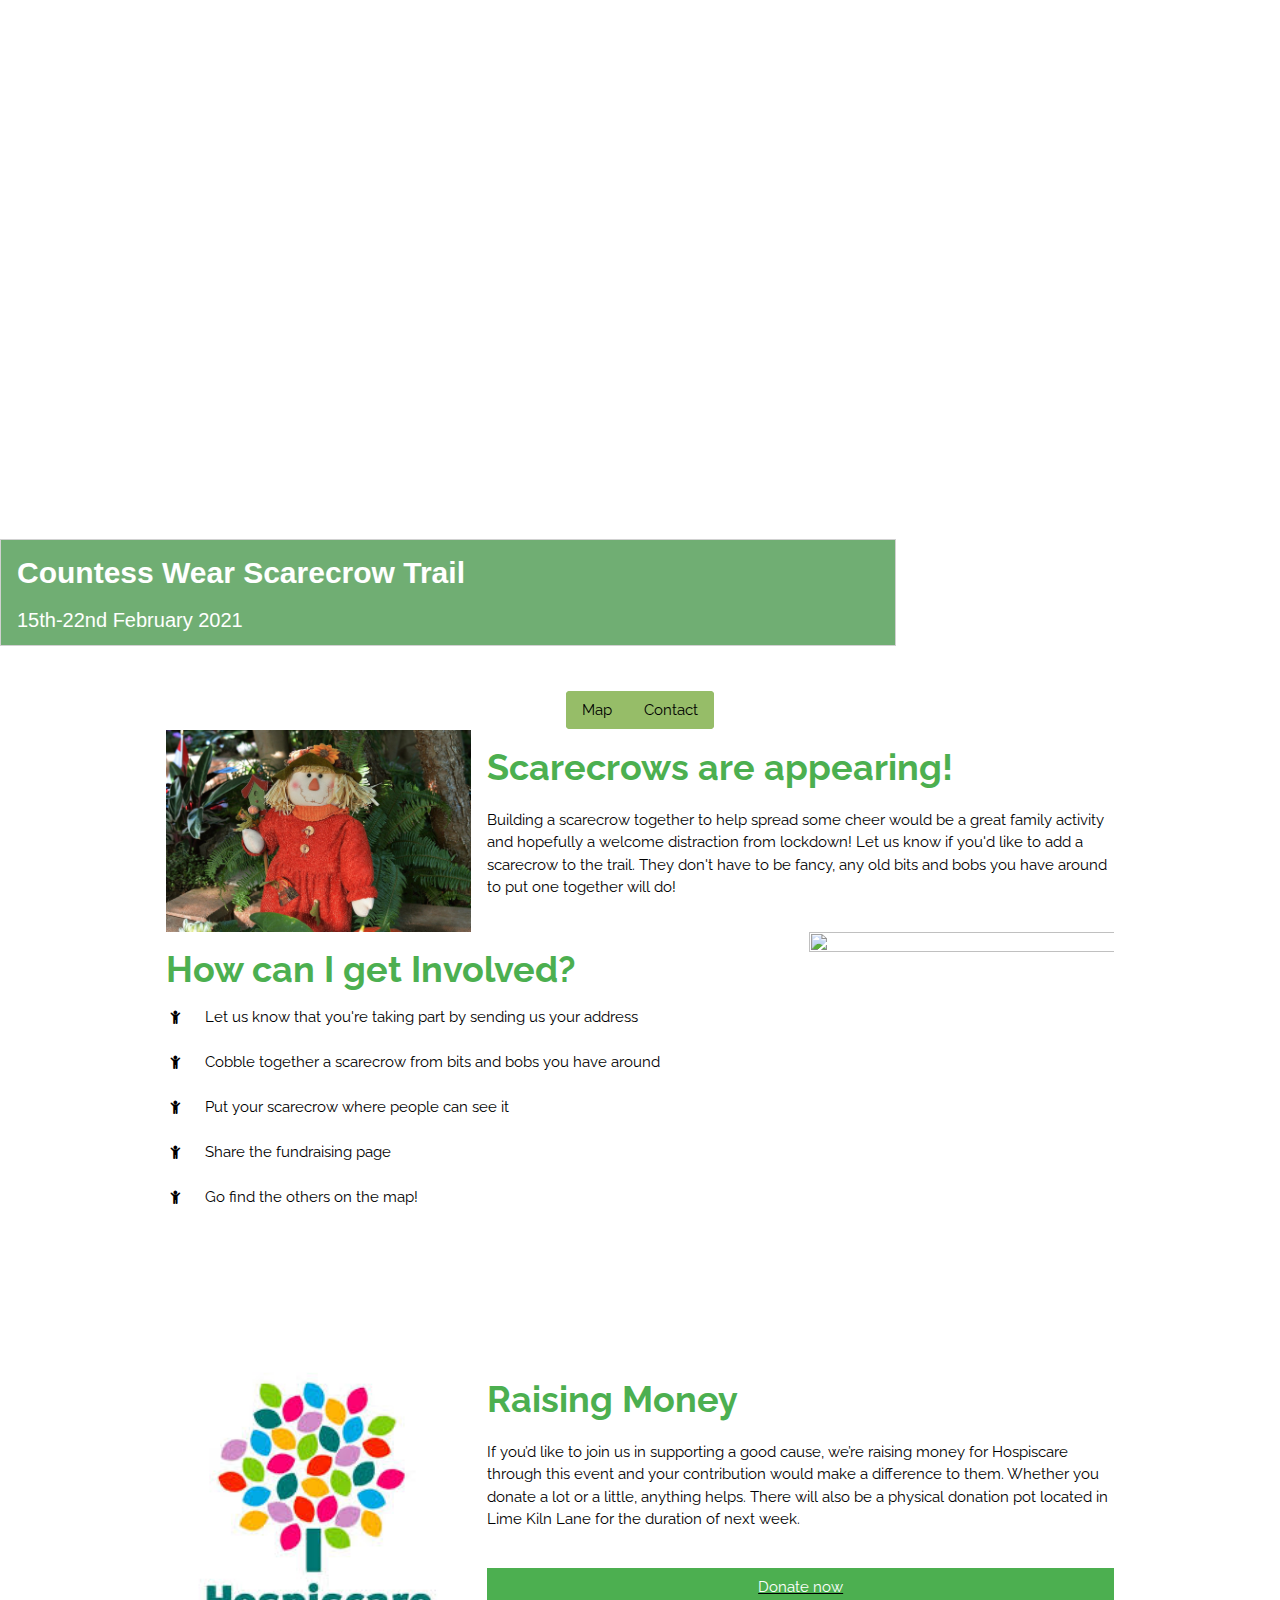
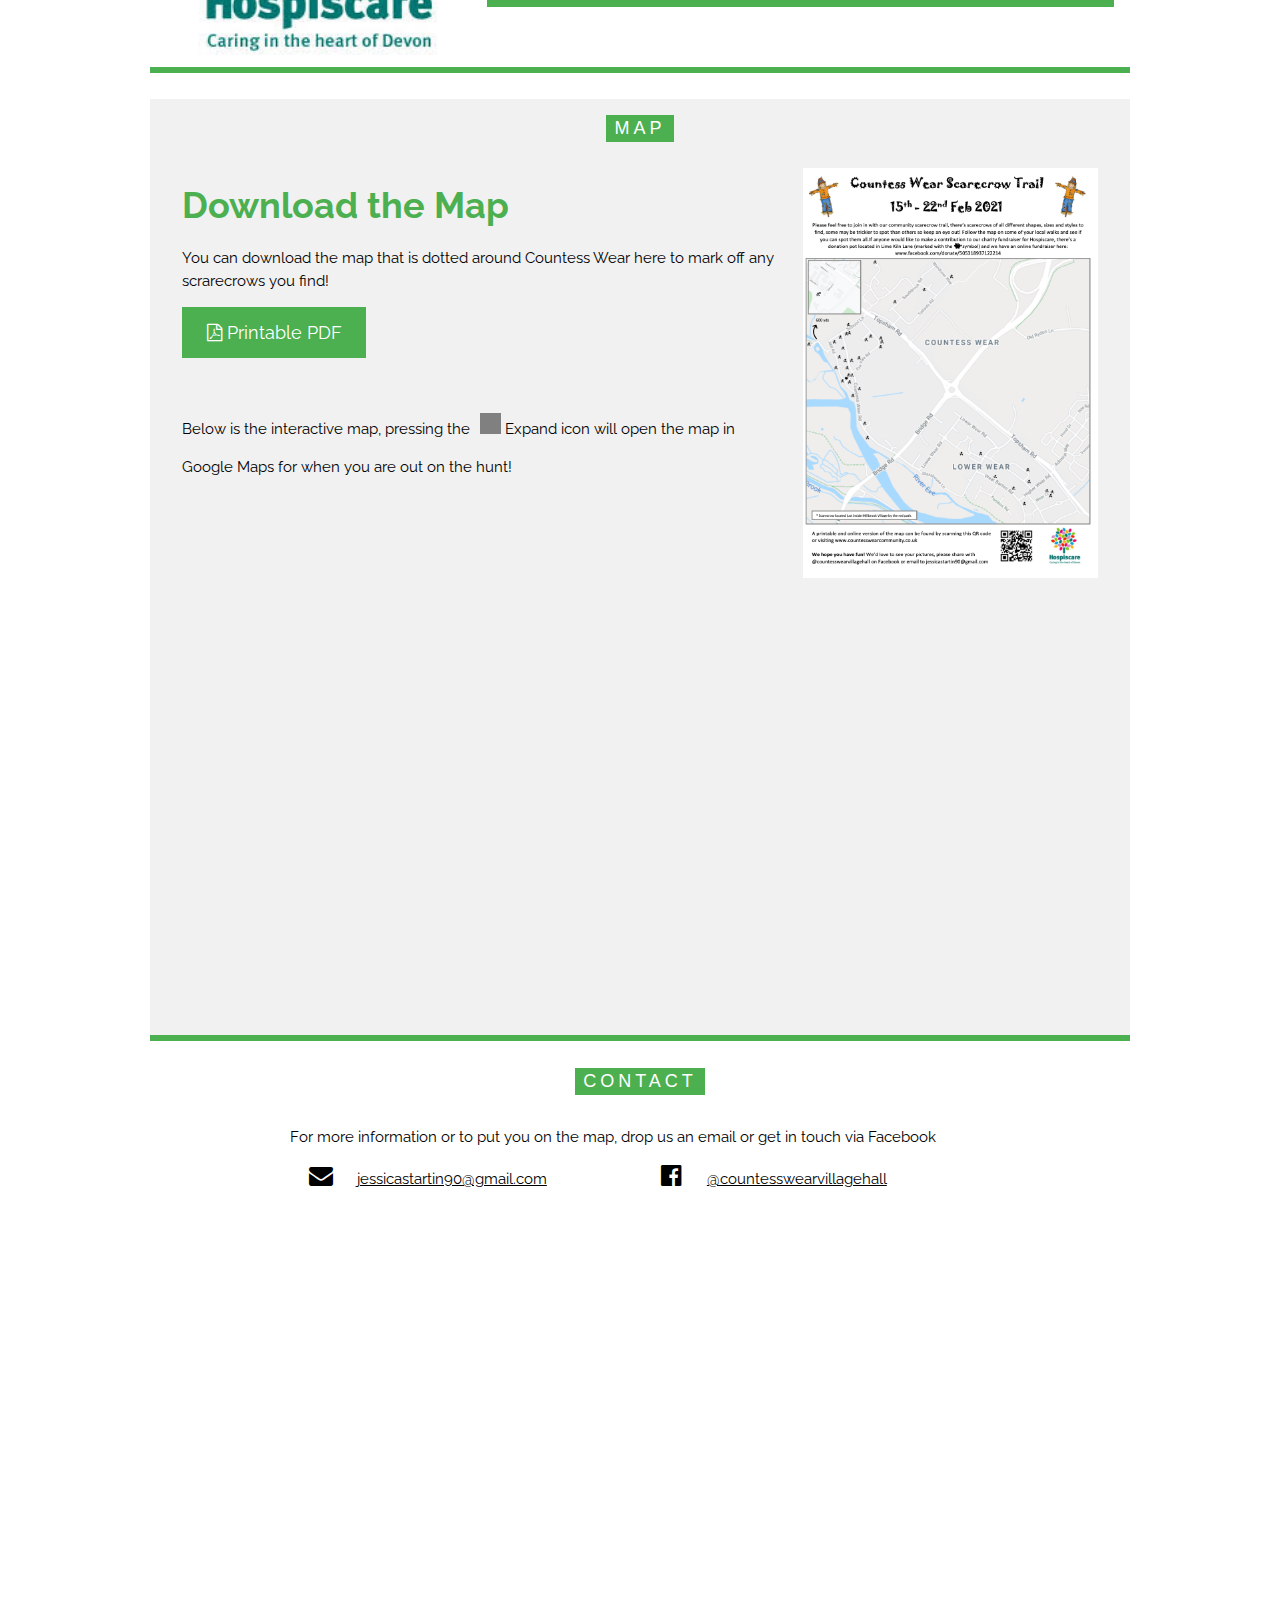
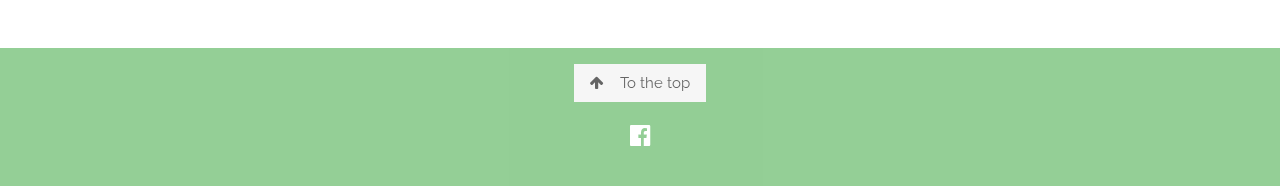
==== commit 243e65ca: "Donate button/a switch" ====
--- a/index.html
+++ b/index.html
@@ -79,7 +79,8 @@
           <h1 class="w3-xxlarge w3-text-green"><b>Raising Money</b></h1>
           <p>If you’d like to join us in supporting a good cause, we’re raising money for Hospiscare through this event and your contribution would make a difference to them. Whether you donate a lot or a little, anything helps. There will also be a physical donation pot located in Lime Kiln Lane for the duration of next week. </p>
           <br>
-          <button class="w3-button w3-block w3-green"><a href="https://www.facebook.com/donate/505318937122214/505318953788879/"  onclick="gtag('event', 'donate', {'event_category': 'click'} );">Donate now</a></button>
+          <a href="https://www.facebook.com/donate/505318937122214/505318953788879/"  onclick="gtag('event', 'donate', {'event_category': 'click'} );">
+            <button class="w3-button w3-block w3-green">Donate now</button></a>
       
           </div>
       </div>
@@ -106,10 +107,17 @@
           <a href="files/TrailMap2021.pdf"   onclick="gtag('event', 'trailmap', {'event_category': 'download'} );" class="w3-button w3-green w3-padding-large w3-large" download="TrailMap2021.pdf">
             <i class="fa fa-file-pdf-o" style="min-width:16px;text-align: center"></i> Printable PDF
           </a>
+          <br />
+          <br />
+          <br />
+          <p style="display: inline-block;">Below is the interactive map, pressing the <div style="background: url(//www.gstatic.com/gmeviewer/images/viewer-icons001.png); padding:10px; margin-left:10px; width: 21px; height: 21px; -webkit-user-select: none;background-position: -22px -23px; background-color:grey;display: inline-block;"></div> Expand icon will open the map in Google Maps for when you are out on the hunt!</p>
+        
         </div>
         <div class="w3-col l4 m6">
           <img src="/images/trailmap.jpg" class="w3-image w3-right w3-hide-small" width="335" height="471">
         </div>
+        <br />
+          
       </div>
       
     </div>
